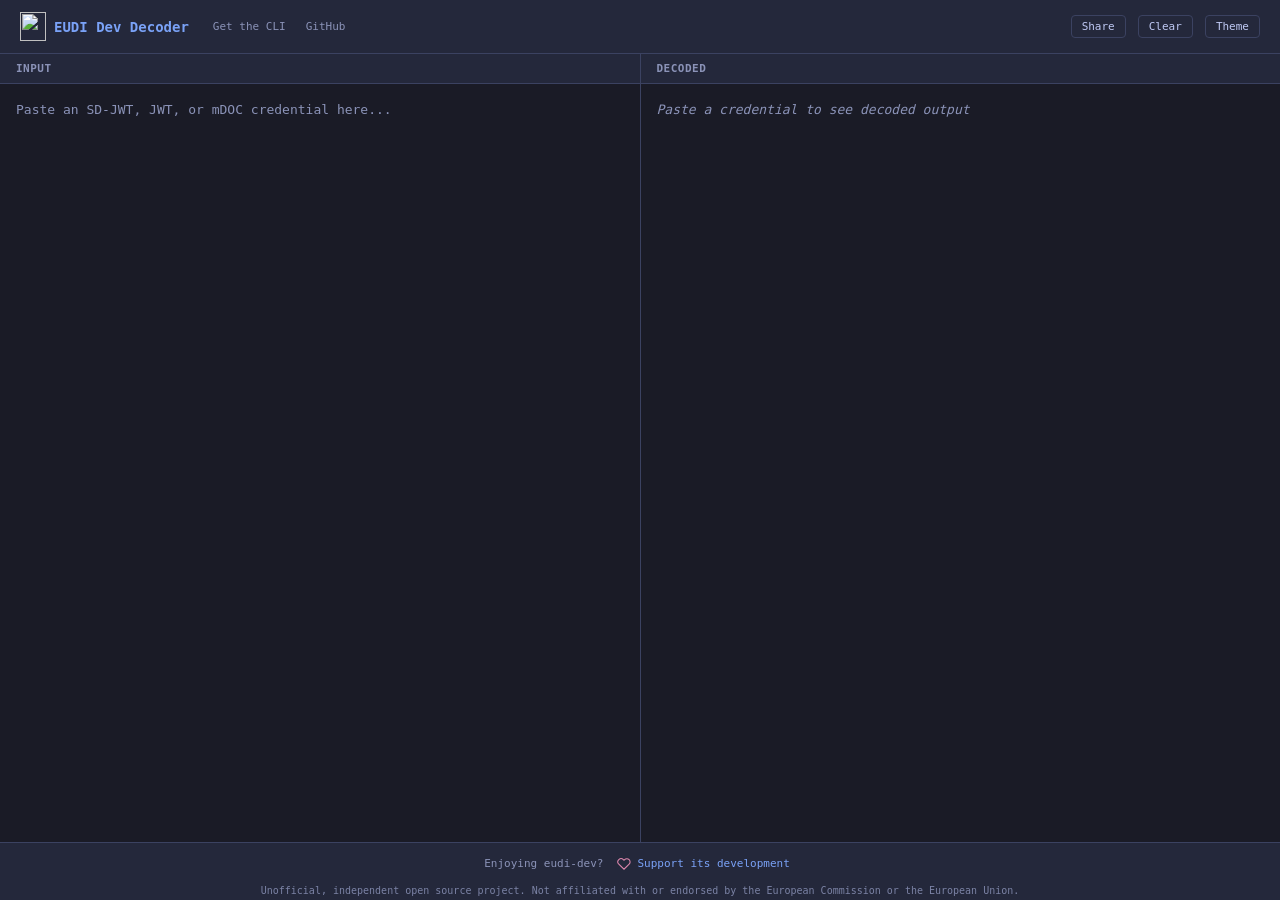
==== internal/web/static/index.html @ 5098a0de "fix: jwt decoding Signed-off-by: Dominik Schlosser <dominik.schlosser@gmail.com>" ====
<!DOCTYPE html>
<html lang="en">
<head>
  <meta charset="UTF-8">
  <meta name="viewport" content="width=device-width, initial-scale=1.0">
  <link rel="icon" type="image/svg+xml" href="favicon.svg?v=2">
  <title>EUDI Dev Decoder</title>
  <meta name="description" content="Decode and inspect SD-JWT VC, mdoc and JWT credentials, presentations and requests of the EUDI ecosystem in the browser.">
  <link rel="stylesheet" href="style.css">
</head>
<body>
  <header>
    <div class="header-left">
      <div class="header-brand">
        <img src="logo.svg" alt="" class="header-logo">
        <h1>EUDI Dev Decoder</h1>
      </div>
      <span class="header-links">
        <a href="../" id="wallet-link" hidden>Wallet</a>
        <a href="#" id="get-cli-link">Get the CLI</a>
        <a href="https://github.com/dominikschlosser/eudi-dev" target="_blank" rel="noopener">GitHub</a>
      </span>
    </div>
    <div class="header-right">
      <button id="share-btn" class="btn" title="Copy shareable link">Share</button>
      <button id="clear-btn" class="btn" title="Clear">Clear</button>
      <button id="theme-btn" class="btn" title="Toggle theme">Theme</button>
    </div>
  </header>
  <main>
    <div class="pane input-pane">
      <div class="pane-header">
        <span>Input</span>
        <span id="format-badge" class="badge hidden"></span>
        <span id="demo-note" hidden>Input is sent to the server for decoding. Do not paste real personal data.</span>
      </div>
      <div class="input-editor">
        <div id="raw-view" class="raw-view"></div>
        <textarea id="input" placeholder="Paste an SD-JWT, JWT, or mDOC credential here..." spellcheck="false" autocomplete="off"></textarea>
      </div>
    </div>
    <div class="pane output-pane">
      <div class="pane-header"><span>Decoded</span></div>
      <div id="output" class="output-content">
        <div class="placeholder">Paste a credential to see decoded output</div>
      </div>
    </div>
  </main>
  <footer class="shortcut-hint">
    <div class="sponsor-info">
      <span>Enjoying eudi-dev?</span>
      <a href="https://github.com/sponsors/dominikschlosser" target="_blank" rel="noopener">
        <svg viewBox="0 0 24 24" fill="none" stroke="currentColor" stroke-width="1.8" aria-hidden="true"><path d="M20.8 4.6a5.5 5.5 0 0 0-7.8 0L12 5.7l-1.1-1.1a5.5 5.5 0 0 0-7.8 7.8L12 21l8.8-8.6a5.5 5.5 0 0 0 0-7.8Z"/></svg>
        Support its development
      </a>
    </div>
    <div class="footer-links">
      <span id="footer-version"></span>
      <a href="#" id="imprint-link" hidden>Imprint</a>
    </div>
    <div class="footer-disclaimer">Unofficial, independent open source project. Not affiliated with or endorsed by the European Commission or the European Union.</div>
  </footer>
  <div class="consent-overlay" id="cli-overlay">
    <div class="consent-dialog">
      <div class="consent-title">Get the CLI</div>
      <p class="dialog-hint">This decoder is part of <a href="https://github.com/dominikschlosser/eudi-dev" target="_blank" rel="noopener">eudi-dev</a>, a developer toolkit for the EUDI / OpenID4VC ecosystem. The <code>eudi</code> CLI decodes, issues, and presents credentials, runs a local wallet with this decoder built in, and proxies live wallet traffic.</p>
      <div class="cli-install">
        <div class="cli-install-label">Homebrew</div>
        <pre>brew install dominikschlosser/tap/eudi-dev</pre>
        <div class="cli-install-label">Go</div>
        <pre>go install github.com/dominikschlosser/eudi-dev/v2@latest</pre>
        <div class="cli-install-label">Docker</div>
        <pre>docker pull ghcr.io/dominikschlosser/eudi-dev</pre>
        <div class="cli-install-label">Binaries</div>
        <p class="dialog-hint"><a href="https://github.com/dominikschlosser/eudi-dev/releases" target="_blank" rel="noopener">GitHub Releases</a></p>
      </div>
      <p class="dialog-hint">This is an independent open source project. It is not an official service of the European Commission or the European Union, has no affiliation with them, and is not endorsed by them.</p>
      <div class="consent-buttons">
        <button class="btn" id="cli-close">Close</button>
      </div>
    </div>
  </div>

  <script src="app.js"></script>
</body>
</html>
---- internal/web/static/style.css ----
:root {
  --bg: #1a1b26;
  --bg-surface: #24283b;
  --bg-hover: #2f3350;
  --text: #c0caf5;
  --text-dim: #8b93b8;
  --border: #3b4261;
  --accent: #7aa2f7;
  --cyan: #7dcfff;
  --green: #9ece6a;
  --yellow: #e0af68;
  --red: #f7768e;
  --orange: #ff9e64;
  --purple: #bb9af7;
  --font-mono: "SF Mono", "Cascadia Code", "Fira Code", Menlo, Consolas, monospace;

  --disc-color-0: #e0af68;
  --disc-color-1: #9ece6a;
  --disc-color-2: #ff9e64;
  --disc-color-3: #7dcfff;
  --disc-color-4: #bb9af7;
  --disc-color-5: #f7768e;
  --disc-color-6: #7aa2f7;
  --disc-color-7: #c0caf5;
}

[data-theme="light"] {
  --bg: #f5f5f5;
  --bg-surface: #ffffff;
  --bg-hover: #e8e8e8;
  --text: #343b58;
  --text-dim: #6b6f7b;
  --border: #d0d0d0;
  --accent: #2569d6;
  --cyan: #007197;
  --green: #587539;
  --yellow: #8c6c3e;
  --red: #c64343;
  --orange: #965027;
  --purple: #7847bd;

  --disc-color-0: #8c6c3e;
  --disc-color-1: #587539;
  --disc-color-2: #965027;
  --disc-color-3: #007197;
  --disc-color-4: #7847bd;
  --disc-color-5: #c64343;
  --disc-color-6: #2e7de9;
  --disc-color-7: #343b58;
}

* {
  margin: 0;
  padding: 0;
  box-sizing: border-box;
}

/* Use a readable default link color on dark backgrounds. */
a {
  color: var(--accent);
}

body {
  font-family: var(--font-mono);
  background: var(--bg);
  color: var(--text);
  height: 100vh;
  display: flex;
  flex-direction: column;
  overflow: hidden;
}

header {
  display: flex;
  align-items: center;
  justify-content: space-between;
  padding: 12px 20px;
  border-bottom: 1px solid var(--border);
  background: var(--bg-surface);
  flex-shrink: 0;
}

/* Match the logo's 46:51 aspect ratio to avoid padding from a square box. */
.header-logo {
  width: 26px;
  height: 29px;
  flex-shrink: 0;
}

.header-left {
  display: flex;
  align-items: center;
  gap: 24px;
}

.header-brand {
  display: flex;
  align-items: center;
  gap: 8px;
}

h1 {
  font-size: 14px;
  font-weight: 600;
  color: var(--accent);
}

.subtitle {
  font-size: 12px;
  color: var(--text-dim);
}

.header-links {
  display: flex;
  gap: 20px;
  font-size: 11px;
}

.header-links a {
  color: var(--text-dim);
  text-decoration: none;
}

.header-links a:hover {
  color: var(--accent);
  text-decoration: underline;
}

.header-right {
  display: flex;
  align-items: center;
  gap: 12px;
}

.btn {
  font-family: var(--font-mono);
  font-size: 11px;
  padding: 4px 10px;
  border: 1px solid var(--border);
  border-radius: 4px;
  background: var(--bg-surface);
  color: var(--text);
  cursor: pointer;
}

.btn:hover {
  background: var(--bg-hover);
}

main {
  display: flex;
  flex: 1;
  overflow: hidden;
}

.pane {
  display: flex;
  flex-direction: column;
  flex: 1;
  min-width: 0;
}

.input-pane {
  border-right: 1px solid var(--border);
}

.pane-header {
  display: flex;
  align-items: center;
  gap: 8px;
  padding: 8px 16px;
  font-size: 11px;
  font-weight: 600;
  text-transform: uppercase;
  letter-spacing: 0.5px;
  color: var(--text-dim);
  border-bottom: 1px solid var(--border);
  background: var(--bg-surface);
  flex-shrink: 0;
}

#demo-note {
  margin-left: auto;
  color: var(--yellow);
  font-weight: 500;
  text-transform: none;
  letter-spacing: normal;
}

.badge {
  font-size: 10px;
  font-weight: 700;
  padding: 2px 8px;
  border-radius: 10px;
  text-transform: uppercase;
  letter-spacing: 0.3px;
}

.badge.hidden {
  display: none;
}

.badge.sd-jwt {
  background: rgba(125, 207, 255, 0.15);
  color: var(--cyan);
}

.badge.jwt {
  background: rgba(158, 206, 106, 0.15);
  color: var(--green);
}

.badge.mdoc {
  background: rgba(187, 154, 247, 0.15);
  color: var(--purple);
}

.input-editor {
  flex: 1;
  position: relative;
  overflow: hidden;
}

/* Scope the transparent overlay to the credential editor so other textareas remain
   visible. */
.input-editor textarea {
  position: absolute;
  top: 0;
  left: 0;
  width: 100%;
  height: 100%;
  box-sizing: border-box;
  background: var(--bg);
  color: var(--text);
  border: none;
  padding: 16px;
  font-family: var(--font-mono);
  font-size: 13px;
  line-height: 1.6;
  resize: none;
  outline: none;
  overflow-y: scroll;
  overflow-x: hidden;
  z-index: 2;
  word-break: break-all;
  overflow-wrap: normal;
}

.input-editor textarea.colorized {
  background: transparent;
  color: transparent;
  caret-color: var(--text);
}

.input-editor textarea::placeholder {
  color: var(--text-dim);
}

.input-editor textarea.colorized::placeholder {
  color: transparent;
}

.output-content {
  flex: 1;
  overflow: auto;
  padding: 16px;
  background: var(--bg);
  font-size: 13px;
  line-height: 1.6;
}

.placeholder {
  color: var(--text-dim);
  font-style: italic;
}

.error {
  color: var(--red);
  padding: 12px;
  background: rgba(247, 118, 142, 0.1);
  border-radius: 6px;
}

.section {
  margin-bottom: 16px;
}

.section-header {
  display: flex;
  align-items: center;
  gap: 6px;
  cursor: pointer;
  user-select: none;
  padding: 6px 0;
  color: var(--cyan);
  font-weight: 600;
  font-size: 13px;
}

.section-header:hover {
  opacity: 0.8;
}

.section-header .arrow {
  font-size: 10px;
  transition: transform 0.15s;
  display: inline-block;
  width: 14px;
}

.section-header .arrow.collapsed {
  transform: rotate(-90deg);
}

.section-body {
  padding-left: 20px;
  overflow: hidden;
}

.section-body.collapsed {
  display: none;
}

.json-key {
  color: var(--cyan);
}

.json-string {
  color: var(--green);
}

.json-number {
  color: var(--yellow);
}

.json-bool {
  color: var(--orange);
}

.json-null {
  color: var(--text-dim);
}

.json-line {
  white-space: pre;
}

.json-block {
  margin: 0;
  font-family: var(--font-mono);
  font-size: 13px;
  line-height: 1.6;
  white-space: pre-wrap;
  word-break: break-all;
}

.embedded-token {
  appearance: none;
  background: none;
  border: none;
  color: inherit;
  cursor: pointer;
  font: inherit;
  margin: 0;
  padding: 0;
  text-align: left;
  text-decoration: underline dotted var(--text-dim);
  text-underline-offset: 2px;
}

.embedded-token:hover {
  color: var(--accent);
  text-decoration-color: currentColor;
}

.disclosure-item,
.claim-item {
  margin: 4px 0;
  padding: 6px 10px;
  background: var(--bg-surface);
  border-radius: 4px;
  border-left: 3px solid var(--accent);
}

.disclosure-name,
.claim-name {
  color: var(--yellow);
  font-weight: 600;
}

.disclosure-value,
.claim-value {
  color: var(--green);
  /* Break long Base64 tokens so image claims cannot widen the entire pane. */
  overflow-wrap: anywhere;
}

.long-value {
  display: inline;
}

.long-value-token {
  overflow-wrap: anywhere;
}

.long-value-toggle {
  appearance: none;
  background: none;
  border: none;
  color: var(--accent);
  cursor: pointer;
  font: inherit;
  font-size: 11px;
  margin-left: 6px;
  padding: 0;
  text-decoration: underline;
}

.value-image {
  display: block;
  margin-top: 6px;
  max-width: 160px;
  max-height: 160px;
  border-radius: 4px;
  border: 1px solid var(--border);
}

.disclosure-meta {
  font-size: 11px;
  color: var(--text-dim);
  margin-top: 2px;
}

.validity-banner {
  display: flex;
  flex-direction: column;
  gap: 8px;
  padding: 10px 12px;
  border-radius: 6px;
  border: 1px solid var(--border);
  font-size: 12px;
  color: var(--text);
  margin-bottom: 12px;
}

.validity-banner.valid { background: rgba(158, 206, 106, 0.08); }
.validity-banner.expired { background: rgba(247, 118, 142, 0.08); }
.validity-banner.unverified { background: rgba(224, 175, 104, 0.08); }
.validity-banner.checking { background: var(--bg-surface); }

.verification-head {
  display: flex;
  align-items: baseline;
  gap: 8px;
}

.verification-verdict {
  font-weight: 700;
}

.validity-banner.valid .verification-verdict { color: var(--green); }
.validity-banner.expired .verification-verdict { color: var(--red); }
.validity-banner.unverified .verification-verdict { color: var(--yellow); }
.validity-banner.checking .verification-verdict { color: var(--text-dim); }

.verification-groups {
  display: flex;
  flex-direction: column;
  gap: 6px;
}

.verification-group {
  display: flex;
  flex-direction: column;
  gap: 2px;
}

.vg-title {
  font-size: 10px;
  text-transform: uppercase;
  letter-spacing: 0.05em;
  color: var(--text-dim);
  font-weight: 700;
}

.vg-item {
  display: flex;
  gap: 8px;
  align-items: baseline;
  line-height: 1.4;
}

.vg-icon {
  width: 14px;
  flex-shrink: 0;
  text-align: center;
  font-weight: 700;
}

.vg-name {
  flex-shrink: 0;
  min-width: 72px;
  font-weight: 600;
}

.vg-detail {
  color: var(--text-dim);
}

.vg-violations .vg-icon { color: var(--red); }
.vg-cant .vg-icon { color: var(--text-dim); }
.vg-valid .vg-icon { color: var(--green); }

.verify-details {
  max-width: 460px;
}

.verify-details summary {
  cursor: pointer;
  width: fit-content;
  color: var(--text-dim);
  font-size: 11px;
  font-weight: 600;
}

.verify-details[open] summary {
  margin-bottom: 6px;
}

.validity-detail {
  font-weight: 400;
  color: var(--text-dim);
}

.timestamp-hover {
  text-decoration: underline dotted var(--text-dim);
  text-underline-offset: 2px;
  cursor: help;
}

.section-header .copy-btn {
  margin-left: auto;
  background: none;
  border: none;
  color: var(--text-dim);
  cursor: pointer;
  font-family: var(--font-mono);
  font-size: 11px;
  padding: 2px 6px;
  border-radius: 4px;
  opacity: 0;
  transition: opacity 0.15s, background 0.15s;
}

.section-header:hover .copy-btn {
  opacity: 1;
}

.section-header .copy-btn:hover {
  background: var(--bg-hover);
  color: var(--text);
}

.section-header .copy-btn.copied {
  color: var(--green);
  opacity: 1;
}

.issuer-summary {
  display: flex;
  flex-wrap: wrap;
  gap: 6px;
  margin-bottom: 10px;
}

.summary-chip {
  display: inline-flex;
  align-items: center;
  border-radius: 6px;
  font-size: 11px;
  overflow: hidden;
  border: 1px solid var(--border);
  max-width: 100%;
}

.summary-chip-label {
  padding: 3px 8px;
  background: var(--bg-surface);
  color: var(--text-dim);
  font-weight: 600;
  white-space: nowrap;
}

.summary-chip-value {
  padding: 3px 8px;
  color: var(--text);
  white-space: nowrap;
  overflow: hidden;
  text-overflow: ellipsis;
  max-width: 300px;
}

.digest-truncated {
  cursor: help;
  text-decoration: underline dotted var(--text-dim);
  text-underline-offset: 2px;
}

.resolved-claims-list {
  display: flex;
  flex-direction: column;
  gap: 4px;
}

.resolved-group-label {
  font-size: 11px;
  font-weight: 600;
  color: var(--text-dim);
  text-transform: uppercase;
  letter-spacing: 0.3px;
  margin-top: 8px;
  margin-bottom: 2px;
}

.resolved-group-label:first-child {
  margin-top: 0;
}

.resolved-group-label.disclosed {
  color: var(--green);
}

.claim-item.claim-disclosed {
  border-left-color: var(--green);
}

.raw-view {
  position: absolute;
  top: 0;
  left: 0;
  width: 100%;
  height: 100%;
  background: var(--bg);
  padding: 16px;
  font-family: var(--font-mono);
  font-size: 13px;
  line-height: 1.6;
  overflow-y: scroll;
  overflow-x: hidden;
  white-space: pre-wrap;
  word-break: break-all;
  display: none;
  z-index: 1;
  box-sizing: border-box;
  pointer-events: none;
}

.raw-view .jwt-header { color: var(--red); }
.raw-view .jwt-payload { color: var(--purple); }
.raw-view .jwt-signature { color: var(--cyan); }
.raw-view .jwt-separator { color: var(--text-dim); }

.raw-view .jwt-disc-0 { color: var(--yellow); }
.raw-view .jwt-disc-1 { color: var(--green); }
.raw-view .jwt-disc-2 { color: var(--orange); }
.raw-view .jwt-disc-3 { color: var(--cyan); }
.raw-view .jwt-disc-4 { color: var(--purple); }
.raw-view .jwt-disc-5 { color: var(--red); }
.raw-view .jwt-disc-6 { color: var(--accent); }
.raw-view .jwt-disc-7 { color: var(--text); }

.raw-view [data-section] {
  border-radius: 2px;
  transition: background 0.1s;
}

.raw-view [data-section="kb-jwt"] {
  border-bottom: 1px dashed var(--text-dim);
}

.raw-view [data-section].highlight {
  background: rgba(122, 162, 247, 0.15);
}

.section.highlight {
  background: rgba(122, 162, 247, 0.08);
  border-radius: 6px;
  margin-left: -8px;
  margin-right: -8px;
  padding-left: 8px;
  padding-right: 8px;
}

.disclosure-item[data-disc-index] {
  transition: background 0.1s;
}

.disclosure-item.highlight {
  background: var(--bg-hover);
}

.sponsor-info {
  display: flex;
  flex-wrap: wrap;
  align-items: center;
  justify-content: center;
  gap: 4px 8px;
  padding: 3px 0;
  color: var(--text-dim);
  font-size: 11px;
  line-height: 1.5;
}

.sponsor-info a {
  display: inline-flex;
  align-items: center;
  gap: 6px;
  min-height: 28px;
  padding: 4px 6px;
  border-radius: 4px;
  color: var(--accent);
  text-decoration: none;
}

.sponsor-info a:hover {
  text-decoration: underline;
}

.sponsor-info a:focus-visible {
  outline: 2px solid var(--accent);
  outline-offset: 2px;
}

.sponsor-info svg {
  width: 14px;
  height: 14px;
  flex-shrink: 0;
  color: #de87ad;
}

[data-theme="light"] .sponsor-info svg {
  color: #a63367;
}

.shortcut-hint {
  font-size: 10px;
  color: var(--text-dim);
  padding: 4px 16px;
  text-align: center;
  border-top: 1px solid var(--border);
  background: var(--bg-surface);
  flex-shrink: 0;
}

.shortcut-hint .footer-disclaimer {
  margin-top: 2px;
  font-size: 10px;
  opacity: 0.85;
}

.shortcut-hint .footer-links {
  margin-top: 2px;
  display: flex;
  justify-content: center;
  gap: 12px;
}

.shortcut-hint .footer-links a {
  color: var(--text-dim);
  text-decoration: none;
}

.shortcut-hint .footer-links a:hover {
  color: var(--accent);
  text-decoration: underline;
}

.toast {
  position: fixed;
  bottom: 20px;
  left: 50%;
  transform: translateX(-50%);
  background: var(--bg-surface);
  color: var(--text);
  border: 1px solid var(--border);
  border-radius: 6px;
  padding: 8px 16px;
  font-family: var(--font-mono);
  font-size: 12px;
  z-index: 100;
  opacity: 0;
  transition: opacity 0.2s;
  pointer-events: none;
}

.toast.show {
  opacity: 1;
}

.verify-inline {
  display: flex;
  flex-direction: column;
  gap: 6px;
  max-width: 460px;
}

.verify-label {
  font-size: 11px;
  color: var(--text-dim);
  font-weight: 600;
}

.verify-input {
  width: 100%;
  box-sizing: border-box;
  background: var(--bg);
  color: var(--text);
  border: 1px solid var(--border);
  border-radius: 4px;
  padding: 6px 8px;
  font-family: var(--font-mono);
  font-size: 12px;
  resize: vertical;
  outline: none;
}

.verify-input:focus {
  border-color: var(--accent);
}

.verify-btn {
  align-self: flex-start;
  background: var(--accent);
  color: var(--bg);
  border: 1px solid var(--accent);
  border-radius: 6px;
  padding: 6px 12px;
  font-family: var(--font-mono);
  font-size: 12px;
  font-weight: 600;
  cursor: pointer;
}

.verify-btn:hover {
  opacity: 0.9;
}

.verify-btn:disabled {
  opacity: 0.5;
  cursor: default;
}

@media (max-width: 768px) {
  body {
    overflow: auto;
    height: auto;
    min-height: 100vh;
  }

  main {
    flex-direction: column;
    overflow: visible;
    flex: none;
  }

  .pane {
    flex: none;
  }

  .input-pane {
    border-right: none;
    border-bottom: 1px solid var(--border);
    height: 35vh;
    min-height: 150px;
  }

  .input-editor {
    min-height: 0;
  }

  .output-pane {
    min-height: 50vh;
  }

  .output-content {
    overflow: visible;
  }

  header {
    flex-direction: column;
    align-items: stretch;
    gap: 10px;
  }

  .header-left {
    flex-wrap: wrap;
    align-items: center;
    gap: 10px 20px;
  }

  .header-links {
    flex-basis: 100%;
    flex-wrap: wrap;
    gap: 16px;
    font-size: 13px;
  }

  .header-right {
    flex-wrap: wrap;
    gap: 8px;
  }
}

.consent-overlay {
  display: none;
  position: fixed;
  inset: 0;
  background: rgba(0,0,0,0.6);
  z-index: 100;
  align-items: center;
  justify-content: center;
}

.consent-overlay.active {
  display: flex;
}

.consent-dialog {
  background: var(--bg-surface);
  border: 1px solid var(--border);
  border-radius: 8px;
  padding: 20px;
  max-width: 600px;
  width: 90%;
  max-height: 80vh;
  overflow-y: auto;
}

.consent-title {
  font-size: 14px;
  font-weight: 600;
  color: var(--accent);
  margin-bottom: 4px;
}

.dialog-hint {
  font-size: 12px;
  color: var(--text-dim);
  margin-bottom: 12px;
}

.dialog-hint a {
  color: var(--accent);
}

.cli-install-label {
  font-size: 11px;
  color: var(--text-dim);
  margin-top: 10px;
}

.cli-install pre {
  font-family: var(--font-mono);
  font-size: 11px;
  background: var(--bg);
  border: 1px solid var(--border);
  border-radius: 4px;
  padding: 6px 8px;
  margin: 4px 0;
  overflow-x: auto;
  user-select: all;
}

.consent-buttons {
  display: flex;
  gap: 8px;
  justify-content: flex-end;
  margin-top: 16px;
}

.format-note {
  font-size: 11px;
  line-height: 1.5;
  color: var(--text-dim);
  border-left: 2px solid var(--border);
  padding: 2px 0 2px 8px;
  margin-bottom: 8px;
}
.mdoc-item {
  padding: 4px 0;
  border-bottom: 1px solid var(--border);
}
.mdoc-item:last-child {
  border-bottom: 0;
}
.mdoc-item-meta {
  font-size: 10px;
  color: var(--text-dim);
  margin-top: 2px;
  cursor: help;
}
.mdoc-item-bad {
  color: var(--red);
}

.disclosure-unreferenced {
  color: var(--red);
  font-weight: 600;
}
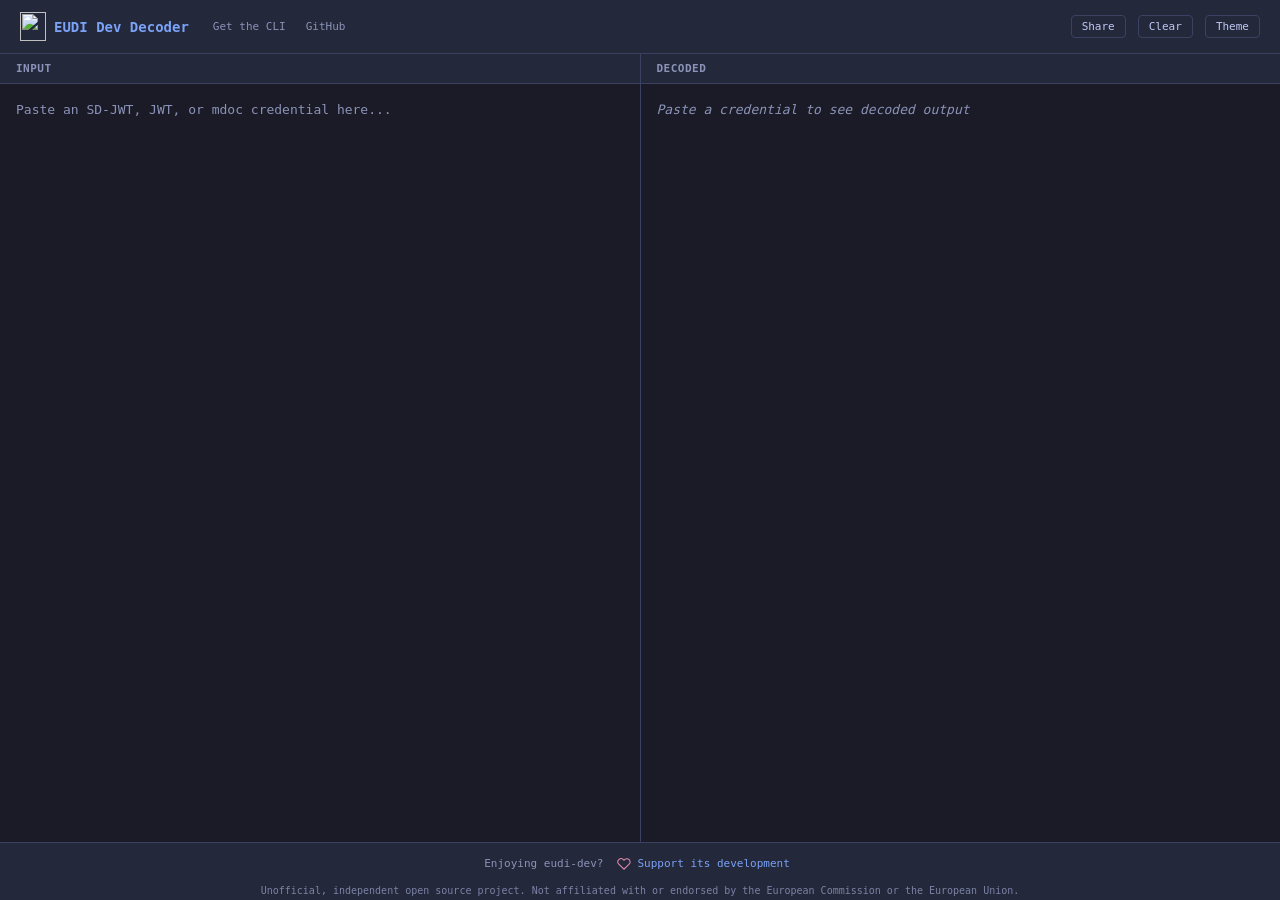
==== commit 664455a9: "chore: spell mdoc as ISO 18013-5 does Signed-off-by: Dominik Schlosser <dominik.schlosser@gmail.com>" ====
--- a/internal/web/static/index.html
+++ b/internal/web/static/index.html
@@ -36,7 +36,7 @@
       </div>
       <div class="input-editor">
         <div id="raw-view" class="raw-view"></div>
-        <textarea id="input" placeholder="Paste an SD-JWT, JWT, or mDOC credential here..." spellcheck="false" autocomplete="off"></textarea>
+        <textarea id="input" placeholder="Paste an SD-JWT, JWT, or mdoc credential here..." spellcheck="false" autocomplete="off"></textarea>
       </div>
     </div>
     <div class="pane output-pane">
@@ -63,7 +63,7 @@
   <div class="consent-overlay" id="cli-overlay">
     <div class="consent-dialog">
       <div class="consent-title">Get the CLI</div>
-      <p class="dialog-hint">This decoder is part of <a href="https://github.com/dominikschlosser/eudi-dev" target="_blank" rel="noopener">eudi-dev</a>, a developer toolkit for the EUDI / OpenID4VC ecosystem. The <code>eudi</code> CLI decodes, issues, and presents credentials, runs a local wallet with this decoder built in, and proxies live wallet traffic.</p>
+      <p class="dialog-hint">The <code>eudi</code> CLI from <a href="https://github.com/dominikschlosser/eudi-dev" target="_blank" rel="noopener">eudi-dev</a> decodes, issues and presents credentials. It also runs a local wallet and proxies wallet traffic.</p>
       <div class="cli-install">
         <div class="cli-install-label">Homebrew</div>
         <pre>brew install dominikschlosser/tap/eudi-dev</pre>
@@ -74,7 +74,7 @@
         <div class="cli-install-label">Binaries</div>
         <p class="dialog-hint"><a href="https://github.com/dominikschlosser/eudi-dev/releases" target="_blank" rel="noopener">GitHub Releases</a></p>
       </div>
-      <p class="dialog-hint">This is an independent open source project. It is not an official service of the European Commission or the European Union, has no affiliation with them, and is not endorsed by them.</p>
+      <p class="dialog-hint">Independent open source project. Not affiliated with or endorsed by the European Commission or the European Union.</p>
       <div class="consent-buttons">
         <button class="btn" id="cli-close">Close</button>
       </div>
